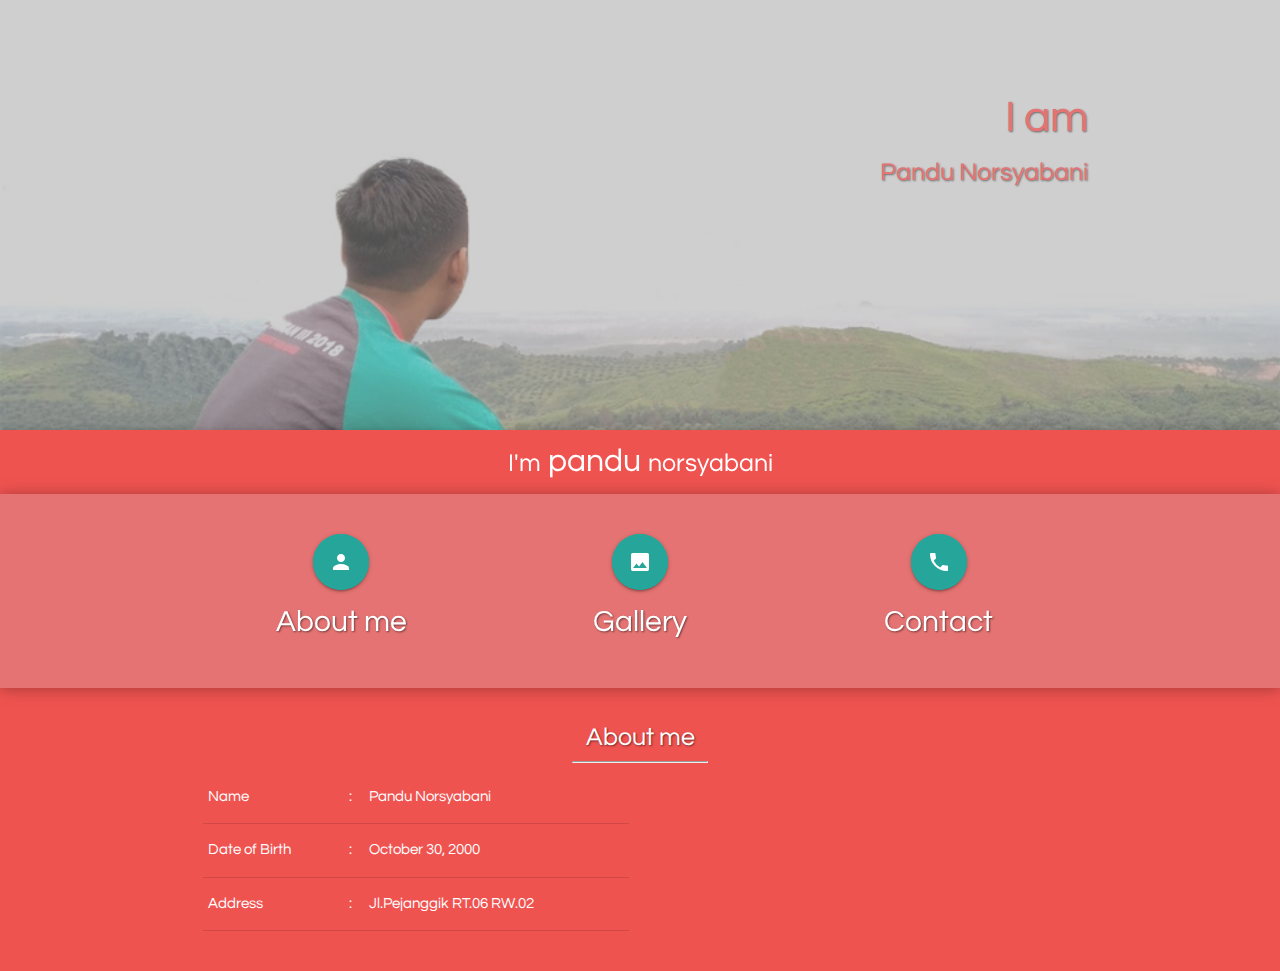
==== index.html @ 0280a92a "initial commit" ====
<!DOCTYPE html>
  <html>
    <head>
      <!--Import Google Icon Font-->
      <link href="https://fonts.googleapis.com/icon?family=Material+Icons" rel="stylesheet">
      <!--Import materialize.css-->
      <link type="text/css" rel="stylesheet" href="css/materialize.min.css"  media="screen,projection"/>

      <!-- My CSS -->
      <link rel="stylesheet" href="css/style.css">
      <!--Let browser know website is optimized for mobile-->
      <meta name="viewport" content="width=device-width, initial-scale=1.0"/>

      <title>My CV</title>

      <link rel="icon" type="image/png" href="img/personal.png">

    </head>

    <body>

      <!-- slider -->
      <div class="slider">
        <ul class="slides">
          <li>
            <img class="responsive-img" src="img/slider/4.jpg">
            <div class="caption right-align red-text text-lighten-2">
              <h3>I am</h3>
              <h5 class="light  red-text text-lighten-2">Pandu Norsyabani</h5>
            </div>
          </li>
          <li>
            <img class="responsive-img" src="img/slider/11.jpg">
            <div class="caption left-align red-text text-lighten-2">
              <h3>Programming</h3>
              <h5 class="light red-text text-lighten-2">It's my hobby</h5>
            </div>
          </li>
          <li>
            <img class="responsive-img" src="img/slider/10.jpg">
            <div class="caption center-align red-text text-lighten-2">
              <h3>I'm Working</h3>
              <h5 class="light red-text text-lighten-2">with Capability</h5>
            </div>
          </li>
        </ul>
      <div>  


        <!-- Navbar -->
      <div class="navbar">
          <nav class="red lighten-1">
            <div class="container">
              <div class="nav-wrapper">
                <a href="" class="brand-logo center hide-on-med-and-down"><span>I'm</span> pandu <span>norsyabani</span></a>
                <!-- <a href="#" data-target="mobile-nav" class="sidenav-trigger"><i class="material-icons">menu</i></a>
                  <ul class="right hide-on-med-and-down">

                  </ul> -->
              </div>
            </div>
          </nav>
        </div>

         <!-- sidenav -->
        <!-- <ul class="sidenav" id="mobile-nav">
          <li><a href="">About me</a></li>
          <li><a href="">Contact me</a></li>
        </ul> -->

        <!-- Main -->

        <section id="main" class="main red lighten-2">
          <div class="container">
           <div class="row">
             <div class="col m4 s12">
              <div class="center white-text ">
                  <a class="btn-floating btn-large pulse" href="about.html"><i class="material-icons">person</i></a>
                <a href="about.html" class="white-text"><h5>About me</h5></a>
              </div>
             </div>
              <div class="col m4 s12">
                <div class=" center white-text">
                    <a class="btn-floating btn-large pulse" href="gallery.html"><i class="material-icons">photo</i></a>
                   <a href="gallery.html" class="white-text"><h5>Gallery</h5></a>
                  </div>
                </div>
              <div class="col m4 s12">
                  <div class=" center white-text">
                      <a class="btn-floating btn-large pulse" href="contact.html"><i class="material-icons">phone</i></a>
                    <a href="contact.html" class="white-text"><h5>Contact</h5></a>
                  </div>
              </div>
           </div>
        </section>

        <!-- About me -->
        <section id="about-me" class="about-me red lighten-1 white-text">
          <div class="container">
            <div class="row">
              <h5 class="center">About me</h5>
              <hr>
                <div class="col m6 s12">
                    <table class="table"> 
                      <tr> 
                        <td>Name</td> 
                        <td>:</td>
                        <td>Pandu Norsyabani</td> 
                      </tr> 
                        <td>Date of Birth</td> 
                        <td>:</td>
                        <td>October 30, 2000</td>  
                      <tr>
                        <td>Address</td>
                        <td>:</td>
                        <td>Jl.Pejanggik RT.06 RW.02  </td>
                      </tr>
                    </table> 
                </div>
              </div>
            </div>
          </div>
        </section>

      <!--JavaScript at end of body for optimized loading-->
      <script type="text/javascript" src="js/materialize.min.js"></script>
      <script type="text/javascript" src="js/main.js"></script>
    </body>
  </html>
---- css/style.css ----
.slider h3,
.slider h5 {
    text-shadow: 1px 1px 2px rgba(0, 0, 0, .5);
    
}
nav{
    filter: drop-shadow(0px 1px 8px rgba(0,0,0,.3));
}

.main{
    filter: drop-shadow(0px 1px 8px rgba(0,0,0,.3));
}
.responsive-img{
    filter: opacity(.5);
}
/* .slider h3{
    font-size: 65px;
}

.slider h5{
    margin-top: -22px; 
    font-size: 35px;
} */

body{
    font-family:'Questrial';
}


@font-face{
    font-family: 'Questrial';
    src: url(../font/Questrial-Regular.ttf);
}

span{
    font-size: 25px;
}

section{
    padding: 20px 0;
}

.card-panel{
    border-radius: 20px;
}

.main .btn-floating{
    margin-top: 20px;
}

.main h5{
    margin-top: 15px;
    font-size: 30px;
    cursor: pointer;
    transition: .4s; 
}

.main  h5:hover{
    text-shadow: 0px 2px 3px rgba(0, 0, 0, 1);
    transition: .7s; 
    color: #04dabd;
}

.about-me hr{
    width: 15%;
}
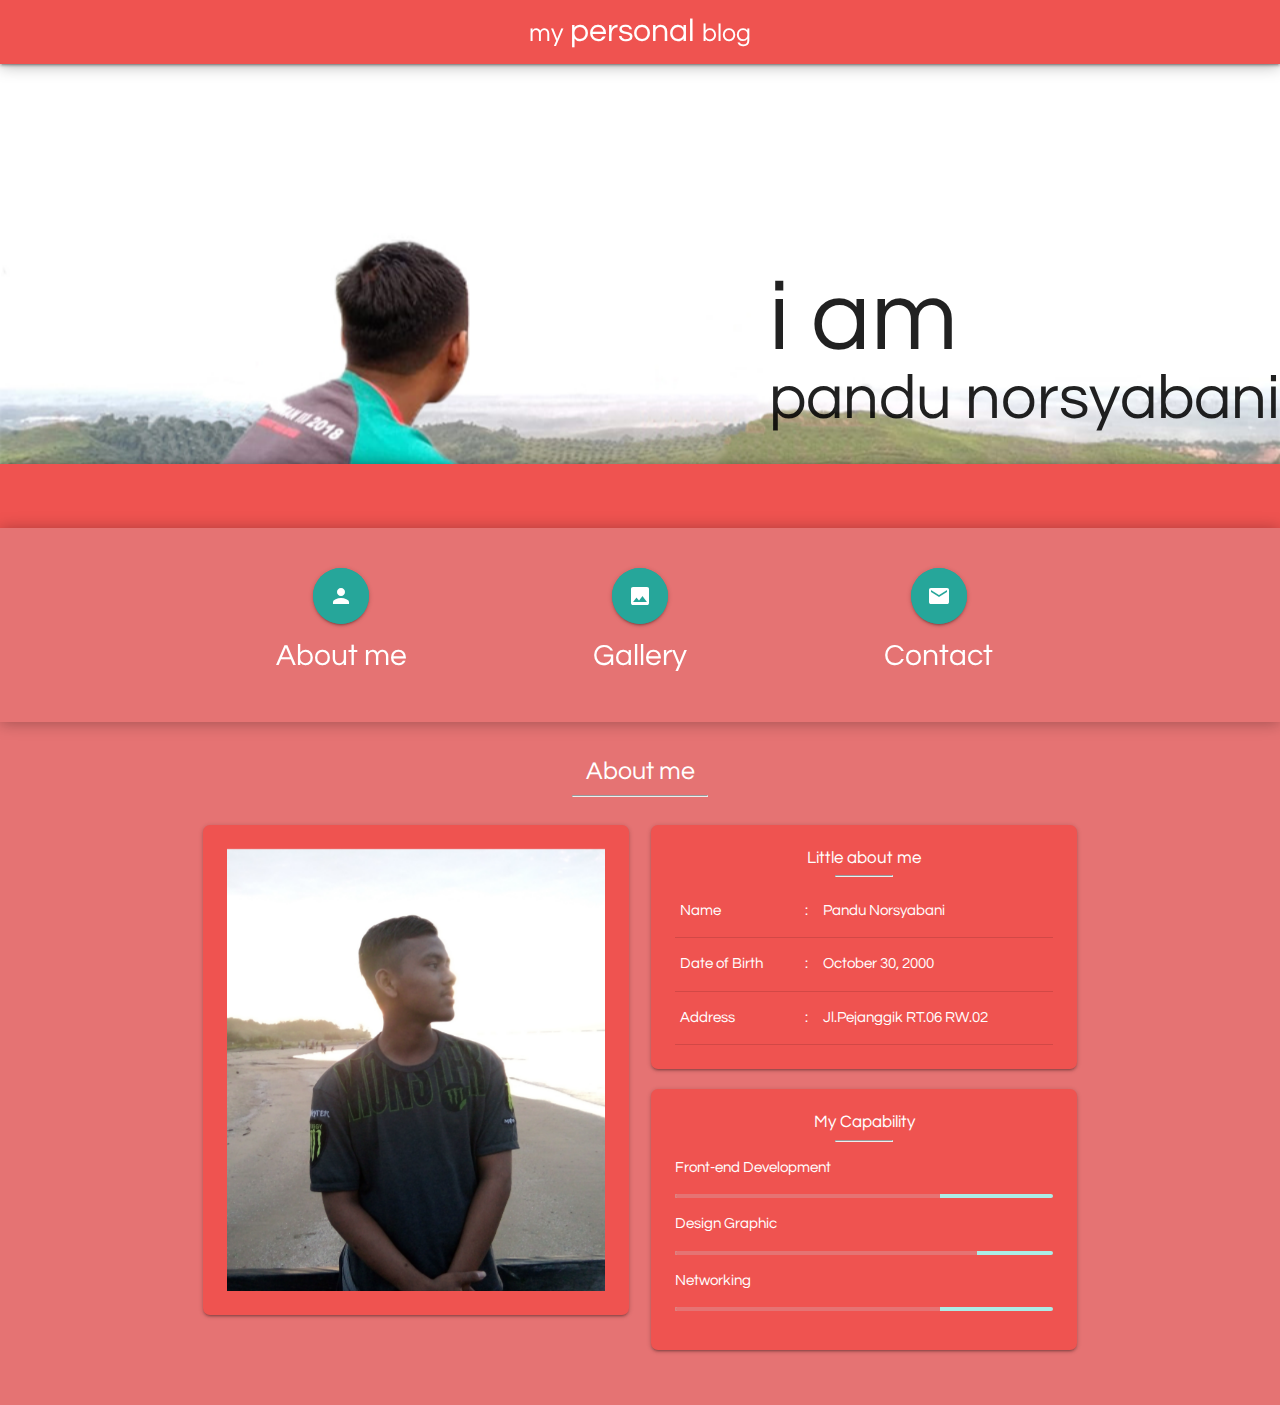
==== commit af19765f: "seccond commit" ====
--- a/index.html
+++ b/index.html
@@ -11,7 +11,7 @@
       <!--Let browser know website is optimized for mobile-->
       <meta name="viewport" content="width=device-width, initial-scale=1.0"/>
 
-      <title>My CV</title>
+      <title>My Blog</title>
 
       <link rel="icon" type="image/png" href="img/personal.png">
 
@@ -19,8 +19,32 @@
 
     <body>
 
+              <!-- Navbar -->
+              <div class="navbar">
+                  <nav class="red lighten-1">
+                    <div class="container">
+                      <div class="nav-wrapper">
+                        <a href="" class="brand-logo center hide-on-med-and-down"><span>my</span> personal <span>blog</span></a>
+                        <!-- <a href="#" data-target="mobile-nav" class="sidenav-trigger"><i class="material-icons">menu</i></a>
+                          <ul class="right hide-on-med-and-down">
+        
+                          </ul> -->
+                      </div>
+                    </div>
+                  </nav>
+                </div>
+
+      <!-- Parallax -->
+      <div class="parallax-container">
+        <div class="parallax"><img src="img/slider/4.jpg" alt=""></div>
+
+          <h1 class="right responsive-text"><span>i am</span><br>pandu norsyabani</h1>
+      </div>
+
+
+
       <!-- slider -->
-      <div class="slider">
+      <!-- <div class="slider">
         <ul class="slides">
           <li>
             <img class="responsive-img" src="img/slider/4.jpg">
@@ -44,7 +68,7 @@
             </div>
           </li>
         </ul>
-      <div>  
+      <div>   -->
 
 
         <!-- Navbar -->
@@ -52,7 +76,6 @@
           <nav class="red lighten-1">
             <div class="container">
               <div class="nav-wrapper">
-                <a href="" class="brand-logo center hide-on-med-and-down"><span>I'm</span> pandu <span>norsyabani</span></a>
                 <!-- <a href="#" data-target="mobile-nav" class="sidenav-trigger"><i class="material-icons">menu</i></a>
                   <ul class="right hide-on-med-and-down">
 
@@ -76,7 +99,7 @@
              <div class="col m4 s12">
               <div class="center white-text ">
                   <a class="btn-floating btn-large pulse" href="about.html"><i class="material-icons">person</i></a>
-                <a href="about.html" class="white-text"><h5>About me</h5></a>
+                <a href="#about" class="white-text"><h5>About me</h5></a>
               </div>
              </div>
               <div class="col m4 s12">
@@ -87,7 +110,7 @@
                 </div>
               <div class="col m4 s12">
                   <div class=" center white-text">
-                      <a class="btn-floating btn-large pulse" href="contact.html"><i class="material-icons">phone</i></a>
+                      <a class="btn-floating btn-large pulse" href="contact.html"><i class="material-icons">email</i></a>
                     <a href="contact.html" class="white-text"><h5>Contact</h5></a>
                   </div>
               </div>
@@ -95,31 +118,54 @@
         </section>
 
         <!-- About me -->
-        <section id="about-me" class="about-me red lighten-1 white-text">
-          <div class="container">
-            <div class="row">
-              <h5 class="center">About me</h5>
-              <hr>
-                <div class="col m6 s12">
-                    <table class="table"> 
-                      <tr> 
-                        <td>Name</td> 
-                        <td>:</td>
-                        <td>Pandu Norsyabani</td> 
-                      </tr> 
-                        <td>Date of Birth</td> 
-                        <td>:</td>
-                        <td>October 30, 2000</td>  
-                      <tr>
-                        <td>Address</td>
-                        <td>:</td>
-                        <td>Jl.Pejanggik RT.06 RW.02  </td>
-                      </tr>
-                    </table> 
+        <section id="about" class="about  red lighten-2 white-text">
+            <div class="container">
+            <h5 class="center ">About me</h5><hr>
+                <div class="row">
+                    <div class="col m6 s12">
+                        <div class="card-panel red lighten-1">
+                            <img src="img/about/8.jpg" class="responsive-img materialboxed">
+                        </div>
+                    </div>
+                    <div class="col m6 s12 ">
+                        <div class="card-panel red lighten-1">
+                            <h6 class="center">Little about me</h6><hr>
+                            <table class="table"> 
+                                <tr>
+                                    <td>Name</td>
+                                    <td>:</td>
+                                    <td>Pandu Norsyabani</td>
+                                </tr>
+                                <tr>
+                                    <td>Date of Birth</td>
+                                    <td>:</td>
+                                    <td>October 30, 2000</td>
+                                </tr>
+                                <tr>
+                                    <td>Address</td>
+                                    <td>:</td>
+                                    <td>Jl.Pejanggik RT.06 RW.02</td>
+                                </tr>
+                            </table>
+                        </div>
+                        <div class="card-panel red lighten-1">
+                            <h6 class="center">My Capability</h6><hr>
+                            <p>Front-end Development</p>
+                            <div class="progress">
+                                <div class="determinate red lighten-2" style="width:70%;"></div>
+                            </div>
+                            <p>Design Graphic</p>
+                            <div class="progress">
+                                <div class="determinate red lighten-2" style="width:80%;"></div>
+                            </div>
+                            <p>Networking</p>
+                            <div class="progress">
+                                <div class="determinate red lighten-2" style="width:70%;"></div>
+                            </div>
+                        </div>
+                    </div>
                 </div>
-              </div>
             </div>
-          </div>
         </section>
 
       <!--JavaScript at end of body for optimized loading-->
--- a/css/style.css
+++ b/css/style.css
@@ -10,9 +10,11 @@
 .main{
     filter: drop-shadow(0px 1px 8px rgba(0,0,0,.3));
 }
-.responsive-img{
+.slider .slides .responsive-img{
     filter: opacity(.5);
 }
+
+
 /* .slider h3{
     font-size: 65px;
 }
@@ -32,7 +34,7 @@
     src: url(../font/Questrial-Regular.ttf);
 }
 
-span{
+.navbar span{
     font-size: 25px;
 }
 
@@ -41,7 +43,7 @@
 }
 
 .card-panel{
-    border-radius: 20px;
+    border-radius: 7px;
 }
 
 .main .btn-floating{
@@ -61,6 +63,58 @@
     color: #04dabd;
 }
 
-.about-me hr{
+hr{
     width: 15%;
-}+}
+
+.about .card-panel{
+    margin-top: 20px;
+}
+.about .card-panel h6{
+    margin: 0;
+}
+
+.parallax-container{
+    height: 400px;
+}
+
+.parallax-container h1{
+    margin-top: 220px;
+}
+
+
+.parallax-container span{
+    font-size: 100px;
+}
+
+@media(max-width: 320px){
+    .parallax-container h1{
+        font-size: 30px;
+    }
+    .parallax-container span{
+        font-size: 50px;
+    }
+}
+
+@media(max-width: 425px){
+    .parallax-container h1{
+        font-size: 30px;
+    }
+    .parallax-container span{
+        font-size: 50px;
+    }
+    .parallax-container h1{
+        margin-left: 100px;
+    }
+
+}
+
+@media(max-width: 768px){
+    .parallax-container h1{
+        font-size: 50px;
+    }
+    .parallax-container span{
+        font-size: 80px;
+    }
+}
+
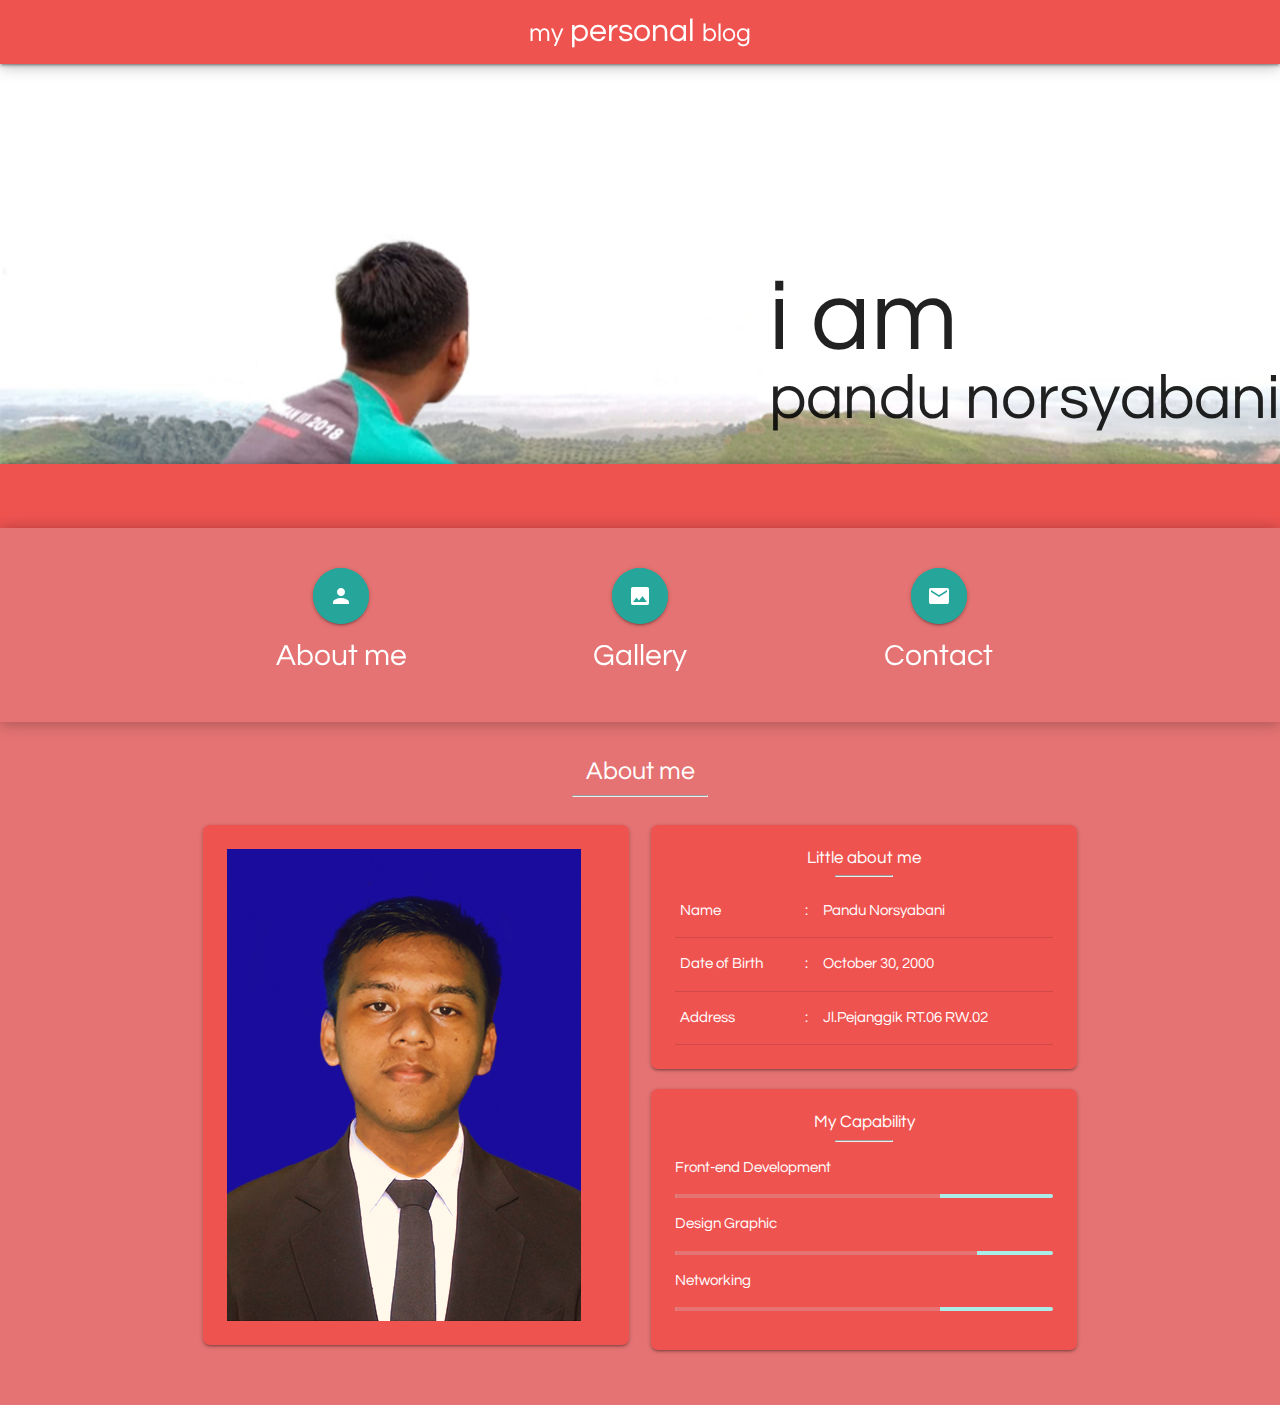
==== commit c1839259: "thrid commit" ====
--- a/index.html
+++ b/index.html
@@ -124,7 +124,8 @@
                 <div class="row">
                     <div class="col m6 s12">
                         <div class="card-panel red lighten-1">
-                            <img src="img/about/8.jpg" class="responsive-img materialboxed">
+                            <img src="img/about/Photo-1.jpg" 
+class="responsive-img materialboxed">
                         </div>
                     </div>
                     <div class="col m6 s12 ">
@@ -172,4 +173,4 @@
       <script type="text/javascript" src="js/materialize.min.js"></script>
       <script type="text/javascript" src="js/main.js"></script>
     </body>
-  </html>+  </html>
